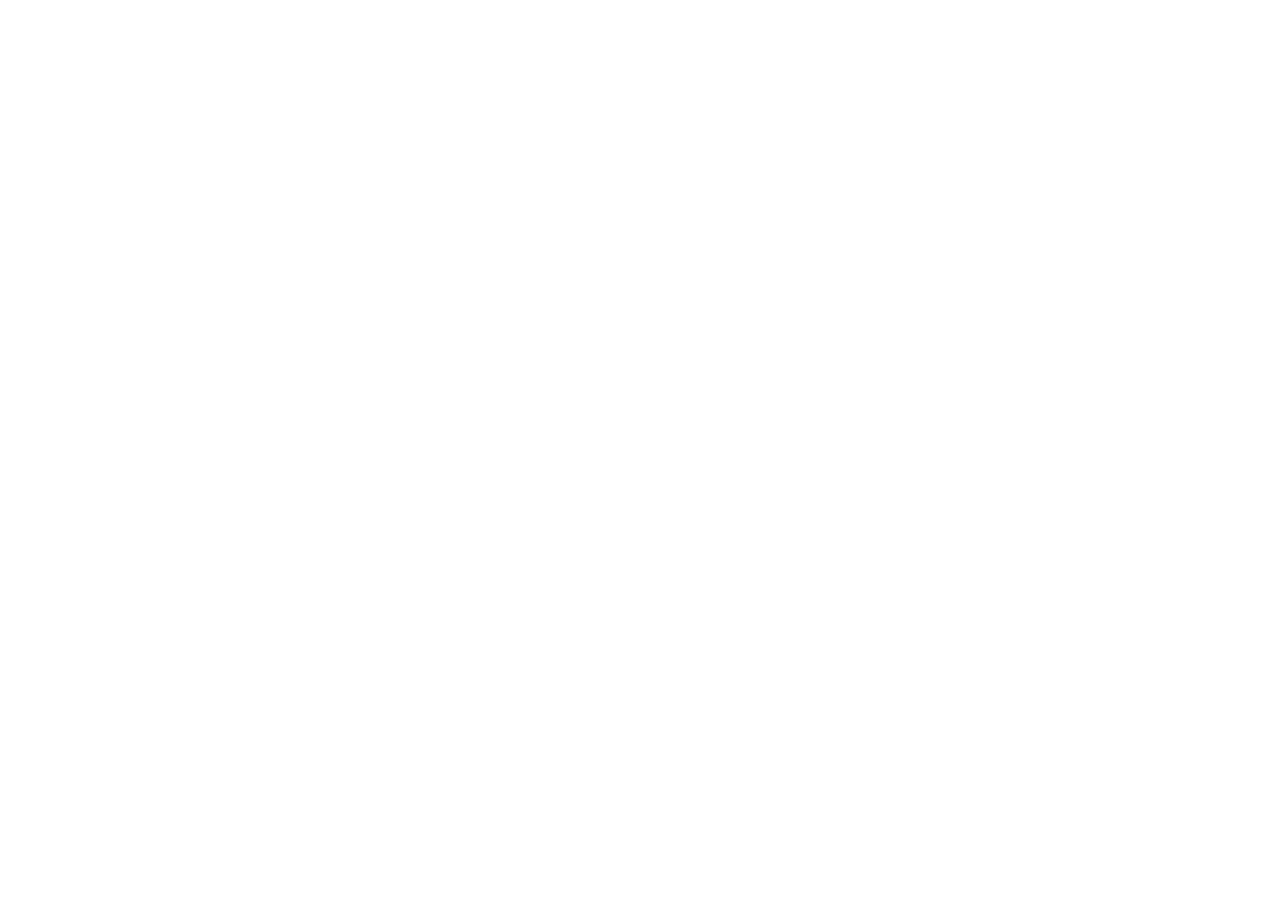
==== index.html @ 462e22a0 "Criei a pagina principal" ====
<!DOCTYPE html>
<html lang="pt-br">
<head>
    <meta charset="UTF-8">
    <meta http-equiv="X-UA-Compatible" content="IE=edge">
    <meta name="viewport" content="width=device-width, initial-scale=1.0">
    <title>Projeto Redes Socias</title>
    <link rel="shortcut icon" href="favicon.ico" type="image/x-icon">
</head>
<body>
    
</body>
</html>
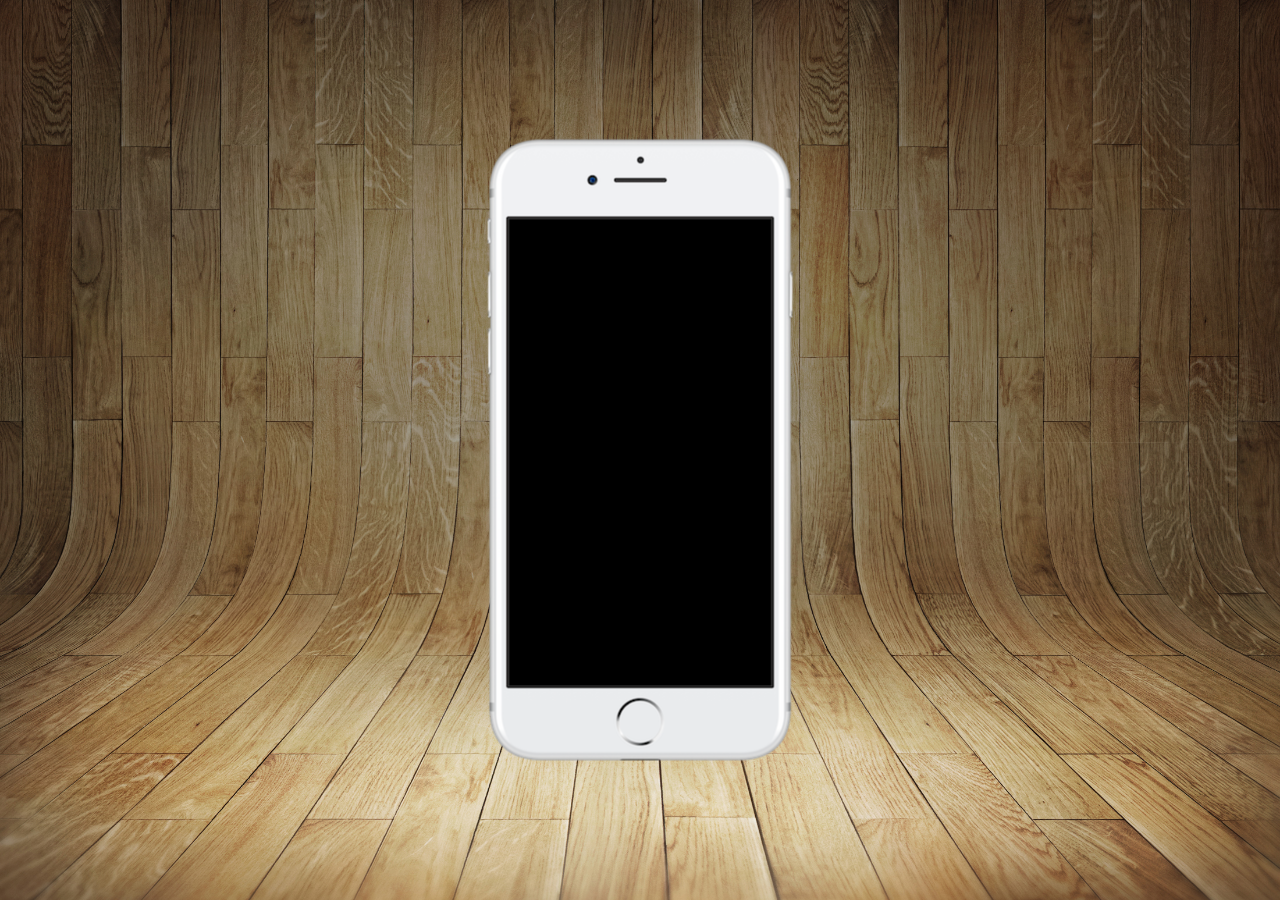
==== commit 88a2ab07: "criei a primeira parte" ====
--- a/index.html
+++ b/index.html
@@ -6,8 +6,17 @@
     <meta name="viewport" content="width=device-width, initial-scale=1.0">
     <title>Projeto Redes Socias</title>
     <link rel="shortcut icon" href="favicon.ico" type="image/x-icon">
+    <link rel="stylesheet" href="estilos/style.css">
 </head>
 <body>
-    
+    <main>
+        <section id="telefone">
+
+        </section>
+
+        <section id="redes-socias">
+
+        </section>
+    </main>
 </body>
 </html>--- a/estilos/style.css
+++ b/estilos/style.css
@@ -0,0 +1,35 @@
+@charset "UTF-8";
+
+* {
+    margin: 0;
+    padding: 0;
+    font-family: Arial, Helvetica, sans-serif;
+}
+
+html, body {
+    height: 100vh;
+    width: 100vw;
+    background-color: black;
+}
+
+body {
+    background: url(../imagens/fundo-madeira.jpg) no-repeat top center;
+    background-size: cover;
+    background-attachment: fixed;
+}
+
+main {
+    height: 100vh;
+    position: relative;
+}
+
+section#telefone {
+    position: absolute;
+    top: 50%;
+    left: 50%;
+    transform: translate(-50%, -50%);
+
+    height: 627px;
+    width: 311px;
+    background: url(../imagens/frame-iphone.png) no-repeat;
+}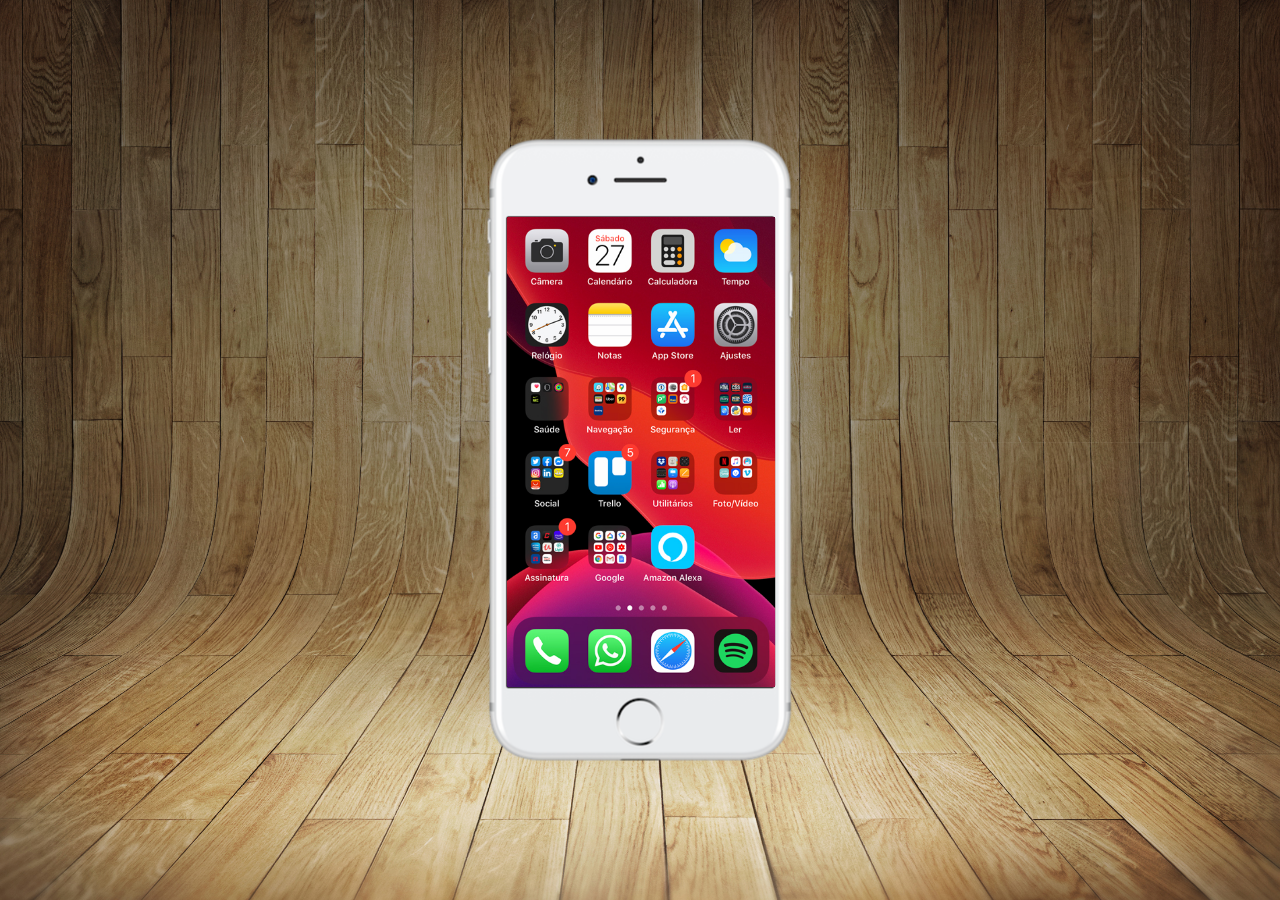
==== commit 62f83be1: "criei  a tela home" ====
--- a/index.html
+++ b/index.html
@@ -11,7 +11,7 @@
 <body>
     <main>
         <section id="telefone">
-
+            <iframe src="home.html" name="tela" id="tela" frameborder="0"></iframe>
         </section>
 
         <section id="redes-socias">
--- a/estilos/style.css
+++ b/estilos/style.css
@@ -32,4 +32,13 @@
     height: 627px;
     width: 311px;
     background: url(../imagens/frame-iphone.png) no-repeat;
-}+}
+
+iframe#tela {
+    position: relative;
+    top: 80px;
+    left: 22px;
+    width: 269px;
+    height: 471px;
+    border-radius: 3px;
+}    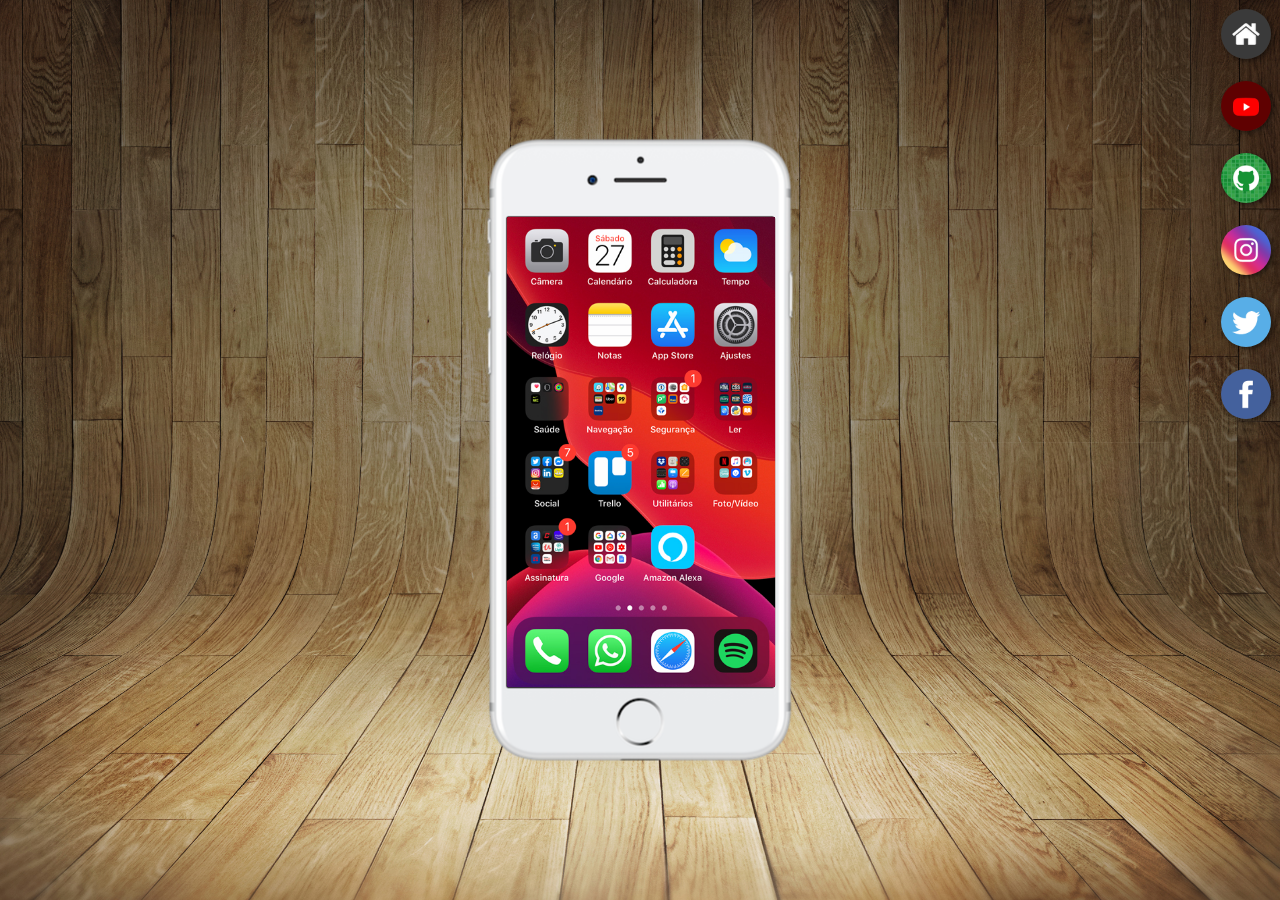
==== commit ecceddff: "Botões laterais" ====
--- a/index.html
+++ b/index.html
@@ -11,10 +11,19 @@
 <body>
     <main>
         <section id="telefone">
-            <iframe src="home.html" name="tela" id="tela" frameborder="0"></iframe>
+            <iframe src="home.html" name="tela" id="tela" frameborder="0">
+                Seu navegador não é compatível com isso.
+            </iframe>
         </section>
 
         <section id="redes-socias">
+             
+            <a href="#" target="tela"><img src="imagens/logo-home.jpg" alt="home"></a> <br>
+            <a href="#" target="tela"><img src="imagens/logo-youtube.jpg" alt="youtube"></a> <br>
+            <a href="#" target="tela"><img src="imagens/logo-github.jpg" alt="GitHub"></a> <br>
+            <a href="#" target="tela"><img src="imagens/logo-instagram.jpg" alt="Instagram"></a> <br>
+            <a href="#" target="tela"><img src="imagens/logo-twitter.jpg" alt="Twitter"></a> <br>
+            <a href="#" target="tela"><img src="imagens/logo-facebook.jpg" alt=""></a>
 
         </section>
     </main>
--- a/estilos/style.css
+++ b/estilos/style.css
@@ -41,4 +41,24 @@
     width: 269px;
     height: 471px;
     border-radius: 3px;
-}    +}    
+
+section#redes-socias {
+    text-align: right;
+   
+}
+
+section#redes-socias > a > img {
+    width: 50px;
+    margin: 9px;
+    border-radius: 50%;
+    box-shadow: 2px 2px 5px rgba(0, 0, 0, 0.500);
+    box-sizing: border-box;
+}
+
+section#redes-socias img:hover {
+    border: 2px solid rgba(255, 255, 255, 0.69);
+    transform: translate(-3px, -3px);
+    box-shadow: 5px 5px 10px rgba(0, 0, 0, 0.715);
+    transition: transform 0.4s;
+}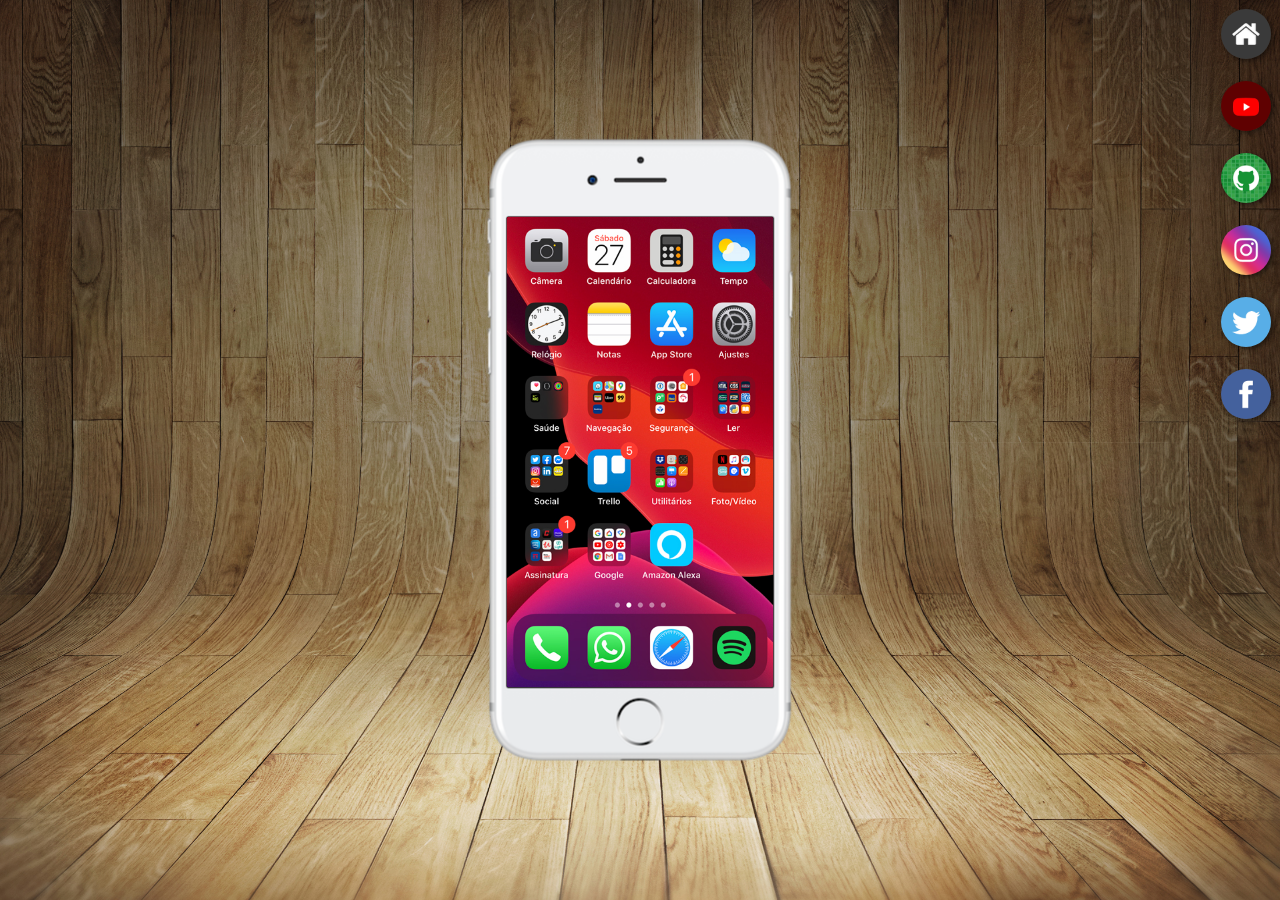
==== commit f1f67237: "criei novas paginas" ====
--- a/index.html
+++ b/index.html
@@ -18,12 +18,12 @@
 
         <section id="redes-socias">
              
-            <a href="#" target="tela"><img src="imagens/logo-home.jpg" alt="home"></a> <br>
-            <a href="#" target="tela"><img src="imagens/logo-youtube.jpg" alt="youtube"></a> <br>
-            <a href="#" target="tela"><img src="imagens/logo-github.jpg" alt="GitHub"></a> <br>
-            <a href="#" target="tela"><img src="imagens/logo-instagram.jpg" alt="Instagram"></a> <br>
-            <a href="#" target="tela"><img src="imagens/logo-twitter.jpg" alt="Twitter"></a> <br>
-            <a href="#" target="tela"><img src="imagens/logo-facebook.jpg" alt=""></a>
+            <a href="home.html" target="tela"><img src="imagens/logo-home.jpg" alt="home"></a> <br>
+            <a href="youtube.html" target="tela"><img src="imagens/logo-youtube.jpg" alt="youtube"></a> <br>
+            <a href="github.html" target="tela"><img src="imagens/logo-github.jpg" alt="GitHub"></a> <br>
+            <a href="insta.html" target="tela"><img src="imagens/logo-instagram.jpg" alt="Instagram"></a> <br>
+            <a href="twitter.html" target="tela"><img src="imagens/logo-twitter.jpg" alt="Twitter"></a> <br>
+            <a href="fecebook.html" target="tela"><img src="imagens/logo-facebook.jpg" alt=""></a>
 
         </section>
     </main>
--- a/estilos/style.css
+++ b/estilos/style.css
@@ -38,7 +38,7 @@
     position: relative;
     top: 80px;
     left: 22px;
-    width: 269px;
+    width: 267px;
     height: 471px;
     border-radius: 3px;
 }    
